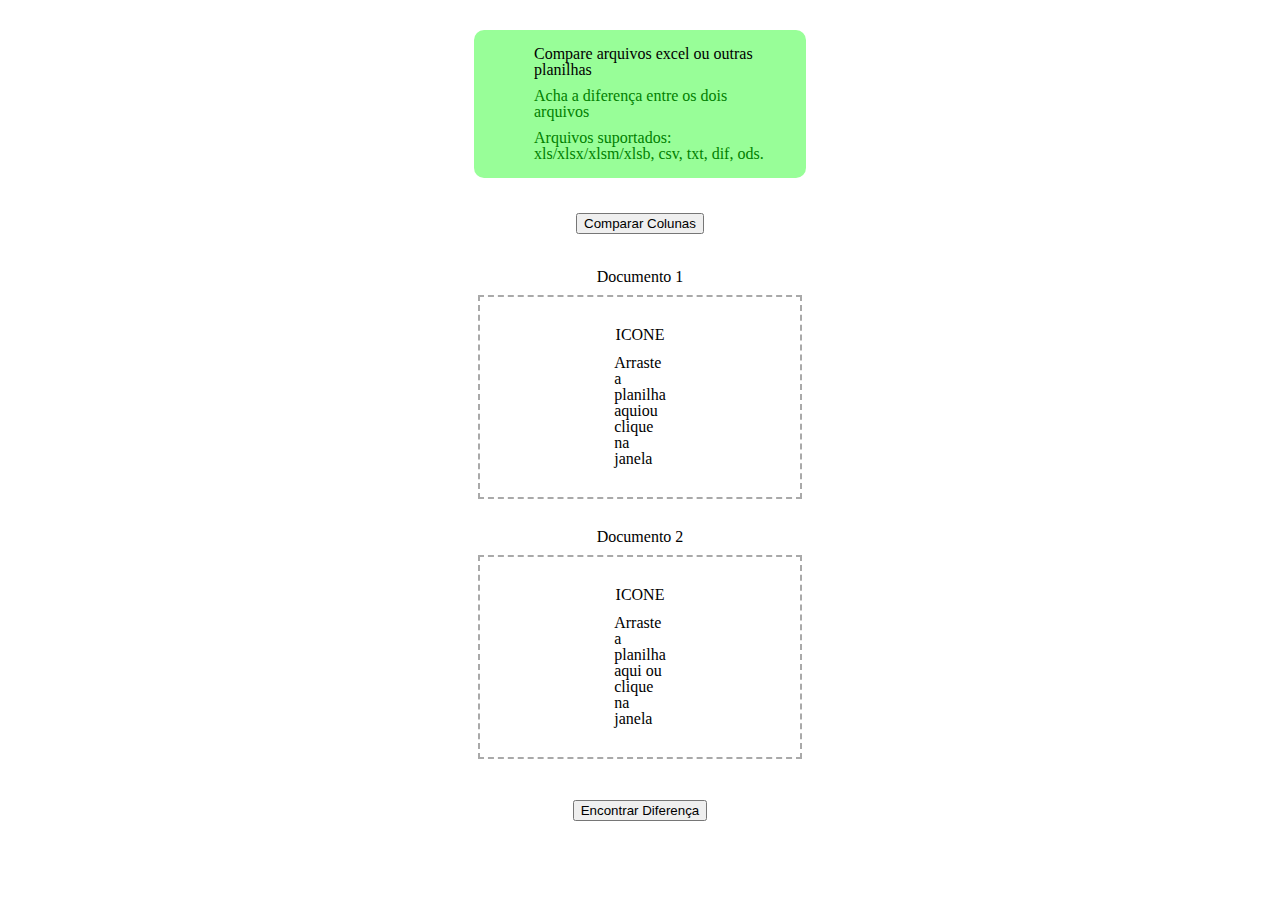
==== index.html @ 7a3a8b61 "first commit" ====
<!DOCTYPE html>
<html>

<head>
  <meta charset="utf-8">
  <meta name="viewport" content="width=device-width">
  <title>Projeto</title>
  <link rel="stylesheet" href="./assets/css/style.css"/>
  <link rel="stylesheet" href="./assets/css/reset.css" />
</head>
<body>

  <div class="wrap">
      <p style="margin-left:30px;"><b>Compare arquivos excel  ou outras planilhas</b></p>
      <p style="margin-left:30px; color: green;"><b>Acha a diferença entre os dois arquivos </b></p>
      <p style="margin-left:30px; color: green;"><b>Arquivos suportados: xls/xlsx/xlsm/xlsb, csv, txt, dif, ods.</b></p>
  </div>

  <div class="inputBox">
    <input type="submit" value="Comparar Colunas" class="inputUser">
  </div>

  <div class="text">
    <h2><b>Documento 1</b></h2>
  </div>

  <div class="box">
    <p>ICONE</p>
    <p><b>Arraste a planilha aqui</b>ou clique na janela</p>
  </div>

  <div class="text">
      <h2><b>Documento 2</b></h2>
  <div class="box">
    <p>ICONE</p>
    <p><b>Arraste a planilha aqui</b> ou clique na janela</p>
  </div>

  <div class="start">
    <input type="submit" value="Encontrar Diferença" class="inputUser">
  </div>



</body>
</html>
---- assets/css/style.css ----
.wrap{
    display: flex;
    background-color: rgba(86, 254, 86, 0.611);
    width: 272px;
    height: 100px;
    border-radius: 10px;
    margin: 30px auto 24px;
    padding: 24px 30px;
    flex-direction: column;
    justify-content: center;
    align-items: center;
    gap: 10px;
}

.inputBox{
    display: flex;
    width: 272px;
    height: 31px;
    border-radius: 10px;
    margin: 30px auto 24px;
    flex-direction: column;
    justify-content: center;
    align-items: center;
    gap: 10px;
}

.start{
    display: flex;
    width: 272px;
    height: 31px;
    border-radius: 10px;
    margin: 6px auto 24px;
    flex-direction: column;
    justify-content: center;
    align-items: center;
    gap: 10px;
}


.box{
    display: flex;
    padding: 100px 160px;
    margin: 10px auto 30px;
    border-color: darkgray;
    border-width: 2px;
    border-style: dashed;
    box-sizing: border-box;
    width: 272px;
    height: 150px;
    flex-direction: column;
    justify-content: center;
    align-items: center;
    gap: 12px;
}

.text{
    display: flex;
    margin-top: 30px;
    flex-direction: column;
    justify-content: center;
    align-items: center;


}

@media screen and (min-width: 384px) {
    .box{
        flex-direction: row;
    }
}

@media screen and (min-width: 1068px) {
    .box{
        flex-direction: column;
    }
}
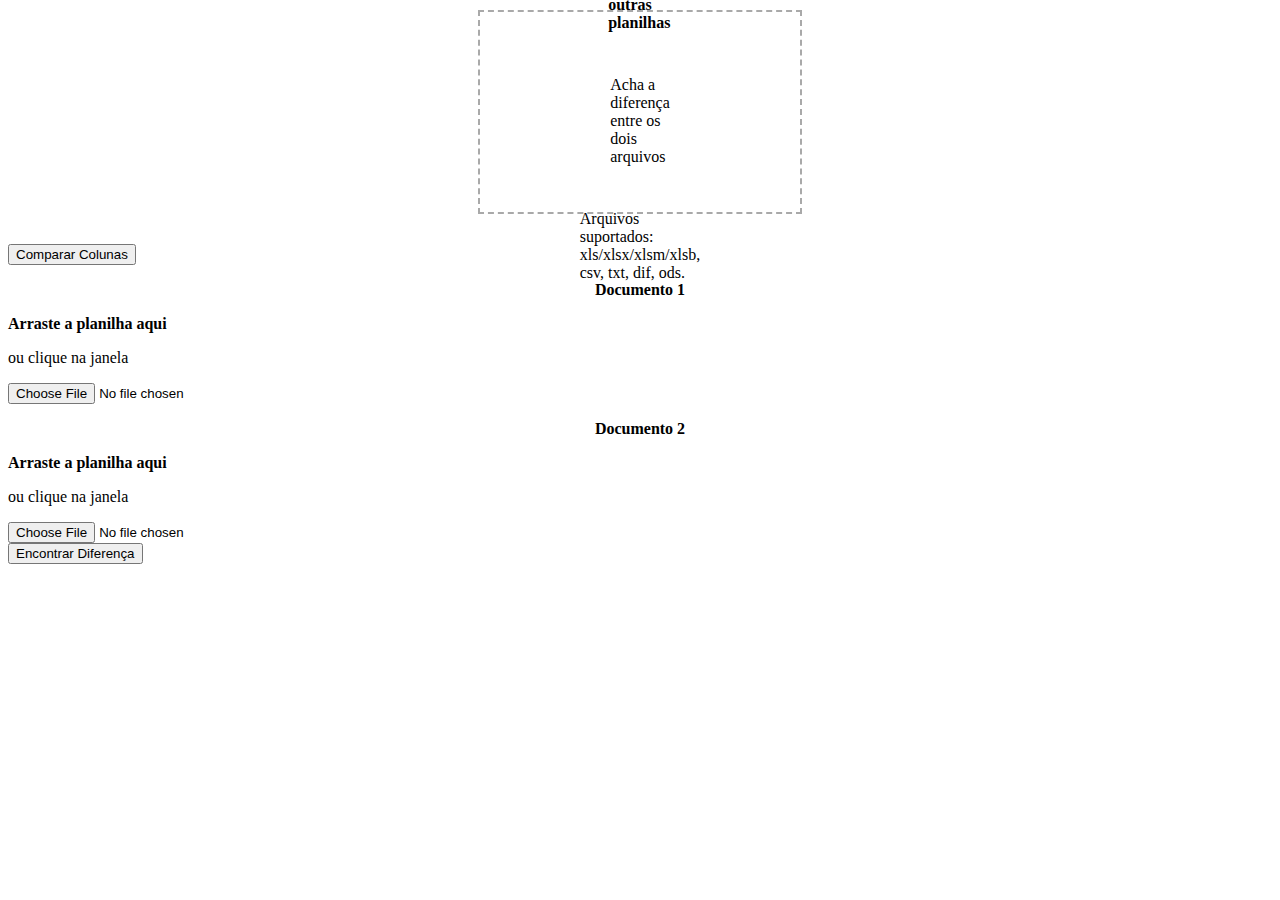
==== commit e75b0db6: "Update index.html" ====
--- a/index.html
+++ b/index.html
@@ -3,44 +3,51 @@
 
 <head>
   <meta charset="utf-8">
-  <meta name="viewport" content="width=device-width">
+  <meta name="viewport" content="width=device-width, initial-scale=1">
   <title>Projeto</title>
   <link rel="stylesheet" href="./assets/css/style.css"/>
-  <link rel="stylesheet" href="./assets/css/reset.css" />
 </head>
-<body>
+  <body>
 
-  <div class="wrap">
-      <p style="margin-left:30px;"><b>Compare arquivos excel  ou outras planilhas</b></p>
-      <p style="margin-left:30px; color: green;"><b>Acha a diferença entre os dois arquivos </b></p>
-      <p style="margin-left:30px; color: green;"><b>Arquivos suportados: xls/xlsx/xlsm/xlsb, csv, txt, dif, ods.</b></p>
+  <div class="box">
+    <p><b>Compare arquivos excel  ou outras planilhas</b></p>
+    <p>Acha a diferença entre os dois arquivos</p>
+    <p>Arquivos suportados: xls/xlsx/xlsm/xlsb, csv, txt, dif, ods.</p>
   </div>
 
-  <div class="inputBox">
-    <input type="submit" value="Comparar Colunas" class="inputUser">
-  </div>
+  <div class="dropzone-actions">
+    <button type="reset">Comparar Colunas</button>
 
-  <div class="text">
-    <h2><b>Documento 1</b></h2>
-  </div>
+  <p style="text-align: center;"><strong>Documento 1</strong></p>
 
-  <div class="box">
-    <p>ICONE</p>
-    <p><b>Arraste a planilha aqui</b>ou clique na janela</p>
-  </div>
+  <form class="dropzone-box">
+    <div class="dropzone-area">
+      <p><strong>Arraste a planilha aqui</strong></p>
+    <p>ou clique na janela</p>
+      <div class="file-upload-icon"></div>
+      <input
+      type="file" required
+      id="upload-file" name="uploaded-file">
+    </div>
+  </form>
 
-  <div class="text">
-      <h2><b>Documento 2</b></h2>
-  <div class="box">
-    <p>ICONE</p>
-    <p><b>Arraste a planilha aqui</b> ou clique na janela</p>
-  </div>
+  <p style="text-align: center;"><strong>Documento 2</strong></p>
 
-  <div class="start">
-    <input type="submit" value="Encontrar Diferença" class="inputUser">
-  </div>
+  <form class="dropzone-box">
+    <div class="dropzone-area">
+      <p><strong>Arraste a planilha aqui</strong></p>
+    <p>ou clique na janela</p>
+      <div class="file-upload-icon"></div>
+      <input
+      type="file" required
+      id="upload-file" name="uploaded-file">
+    </div>
+  </form>
 
+  <div class="dropzone-actions">
+    <button type="reset">Encontrar Diferença</button>
 
-
+  <script src="script.js"></script>
+  
 </body>
 </html>
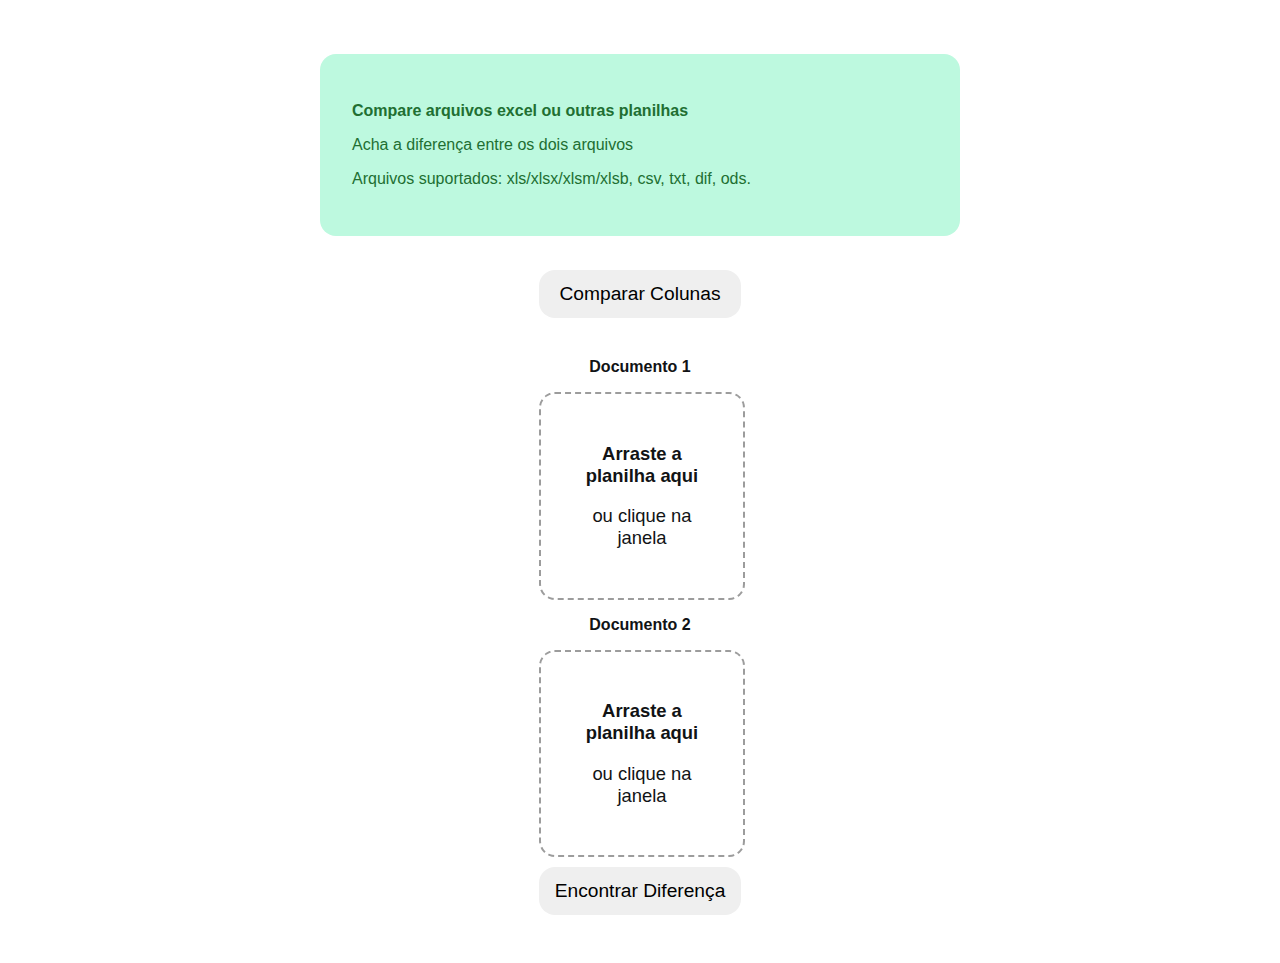
==== commit 87a8aa20: "added changes" ====
--- a/index.html
+++ b/index.html
@@ -5,12 +5,13 @@
   <meta charset="utf-8">
   <meta name="viewport" content="width=device-width, initial-scale=1">
   <title>Projeto</title>
-  <link rel="stylesheet" href="./assets/css/style.css"/>
+  <link rel="stylesheet" href="./assets/css/style.css" />
 </head>
-  <body>
+
+<body>
 
   <div class="box">
-    <p><b>Compare arquivos excel  ou outras planilhas</b></p>
+    <p><b>Compare arquivos excel ou outras planilhas</b></p>
     <p>Acha a diferença entre os dois arquivos</p>
     <p>Arquivos suportados: xls/xlsx/xlsm/xlsb, csv, txt, dif, ods.</p>
   </div>
@@ -18,36 +19,33 @@
   <div class="dropzone-actions">
     <button type="reset">Comparar Colunas</button>
 
-  <p style="text-align: center;"><strong>Documento 1</strong></p>
+    <p style="text-align: center;"><strong>Documento 1</strong></p>
 
-  <form class="dropzone-box">
-    <div class="dropzone-area">
-      <p><strong>Arraste a planilha aqui</strong></p>
-    <p>ou clique na janela</p>
-      <div class="file-upload-icon"></div>
-      <input
-      type="file" required
-      id="upload-file" name="uploaded-file">
-    </div>
-  </form>
+    <form class="dropzone-box">
+      <div class="dropzone-area">
+        <p><strong>Arraste a planilha aqui</strong></p>
+        <p>ou clique na janela</p>
+        <div class="file-upload-icon"></div>
+        <input type="file" required id="upload-file" name="uploaded-file">
+      </div>
+    </form>
 
-  <p style="text-align: center;"><strong>Documento 2</strong></p>
+    <p style="text-align: center;"><strong>Documento 2</strong></p>
 
-  <form class="dropzone-box">
-    <div class="dropzone-area">
-      <p><strong>Arraste a planilha aqui</strong></p>
-    <p>ou clique na janela</p>
-      <div class="file-upload-icon"></div>
-      <input
-      type="file" required
-      id="upload-file" name="uploaded-file">
-    </div>
-  </form>
+    <form class="dropzone-box">
+      <div class="dropzone-area">
+        <p><strong>Arraste a planilha aqui</strong></p>
+        <p>ou clique na janela</p>
+        <div class="file-upload-icon"></div>
+        <input type="file" required id="upload-file" name="uploaded-file">
+      </div>
+    </form>
 
-  <div class="dropzone-actions">
-    <button type="reset">Encontrar Diferença</button>
+    <div class="dropzone-actions">
+      <button type="reset">Encontrar Diferença</button>
 
-  <script src="script.js"></script>
-  
+      <script src="script.js"></script>
+
 </body>
-</html>
+
+</html>--- a/assets/css/style.css
+++ b/assets/css/style.css
@@ -1,69 +1,134 @@
-.wrap{
+:root{
+    --primary: #bdf9df;
+    --primary-houver: #216f32;
+    --bg: #ffffff;
+    --secundary: #dedede;
+    --secundary-houver: #dedede;
+    --gray: #9c9c9c;
+    --border: #333333:
+    --dropzone-border: #f7f1f1;
+    --headline: #111315;
+    --text:  #111315;
+    --primary-text:  #111315;
+    --dropzone-over: var (--secondary);
+}
+body{
+    font-family: 'Work Sans',sans-serif;
+    background: var (--bg);
     display: flex;
-    background-color: rgba(86, 254, 86, 0.611);
-    width: 272px;
-    height: 100px;
-    border-radius: 10px;
-    margin: 30px auto 24px;
-    padding: 24px 30px;
-    flex-direction: column;
     justify-content: center;
     align-items: center;
-    gap: 10px;
+    flex-direction: column;
+    padding: 1rem;
+    color: var(--text);
 }
 
-.inputBox{
-    display: flex;
-    width: 272px;
-    height: 31px;
-    border-radius: 10px;
+*::selection{
+    background: var(--primary);
+    color: var(--btn-text);
+}
+.box{
+    background: var(--primary);
+    border-radius: 1rem;
+    padding: 2rem;
     margin: 30px auto 24px;
     flex-direction: column;
     justify-content: center;
-    align-items: center;
-    gap: 10px;
+    align-items: start;
+    max-width: 36rem;
+    width: 100%;
 }
 
-.start{
-    display: flex;
-    width: 272px;
-    height: 31px;
-    border-radius: 10px;
-    margin: 6px auto 24px;
-    flex-direction: column;
+.box p{
+    color: var(--primary-houver);
+}
+
+.dropzone-actions button[type='reset'] {
+    border-radius: 1rem;
+    justify-content: center;
+    margin: 10px auto 24px;
+    max-width: 36rem;
+    width: 100%;
+    cursor: pointer;
+}
+
+.dropzone-actions button[type='reset']:houver {
+    background: var(--secundary-houver);
+    
+}
+
+.dropzone-box{
+    border-radius: 1rem;
     justify-content: center;
     align-items: center;
-    gap: 10px;
-}
-
-
-.box{
-    display: flex;
-    padding: 100px 160px;
-    margin: 10px auto 30px;
-    border-color: darkgray;
-    border-width: 2px;
-    border-style: dashed;
-    box-sizing: border-box;
-    width: 272px;
-    height: 150px;
-    flex-direction: column;
-    justify-content: center;
-    align-items: center;
-    gap: 12px;
-}
-
-.text{
-    display: flex;
-    margin-top: 30px;
-    flex-direction: column;
-    justify-content: center;
-    align-items: center;
-
+    border: 2px dashed var(--gray);
+    width: 100%;
 
 }
 
-@media screen and (min-width: 384px) {
+.dropzone-box h2{
+    font-size: 1.4rem;
+    margin-bottom: 0.6rem;
+    color: var(--headline);
+}
+
+.dropzone-box p{
+    font-size: 1.15rem;
+    color: var(--headline);
+}
+
+.dropzone-area{
+    padding:15%;
+    position: relative;
+    text-align: center;
+    align-items: center;
+    flex-direction: column;
+    border-radius: 1rem;
+    cursor: pointer;
+    transition: all 0.3s ease;
+}
+
+.dropzone-area [type="file"]{
+    cursor:pointer;
+    position: absolute;
+    opacity: 0;
+    top:0;
+    right: 0;
+    bottom: 0;
+    left: 0;
+}
+
+.dropzone-area .file-upload-icon svg{
+    height: 6rem;
+    max-width: 6rem;
+    margin-bottom: 0.5rem;
+    stroke: var(--headline);
+}
+
+.dropzone-area:haver {
+    background: var(--dropzone-over);
+}
+
+.dropzone-over{
+    border: 2px solid var(--primary);
+    background: var(--dropzone-over);
+}
+
+.dropzone-actions button{
+    flex-grow: 1;
+    min-height: 3rem;
+    font-size: 1.2rem;
+    border: none;
+    transition: background 0.3s ease;
+}
+
+@media screen and (min-width: 768px) {
+    .box{
+        flex-direction: row;
+    }
+}
+
+@media screen and (min-width: 1824px) {
     .box{
         flex-direction: row;
     }
@@ -73,4 +138,4 @@
     .box{
         flex-direction: column;
     }
-}+}
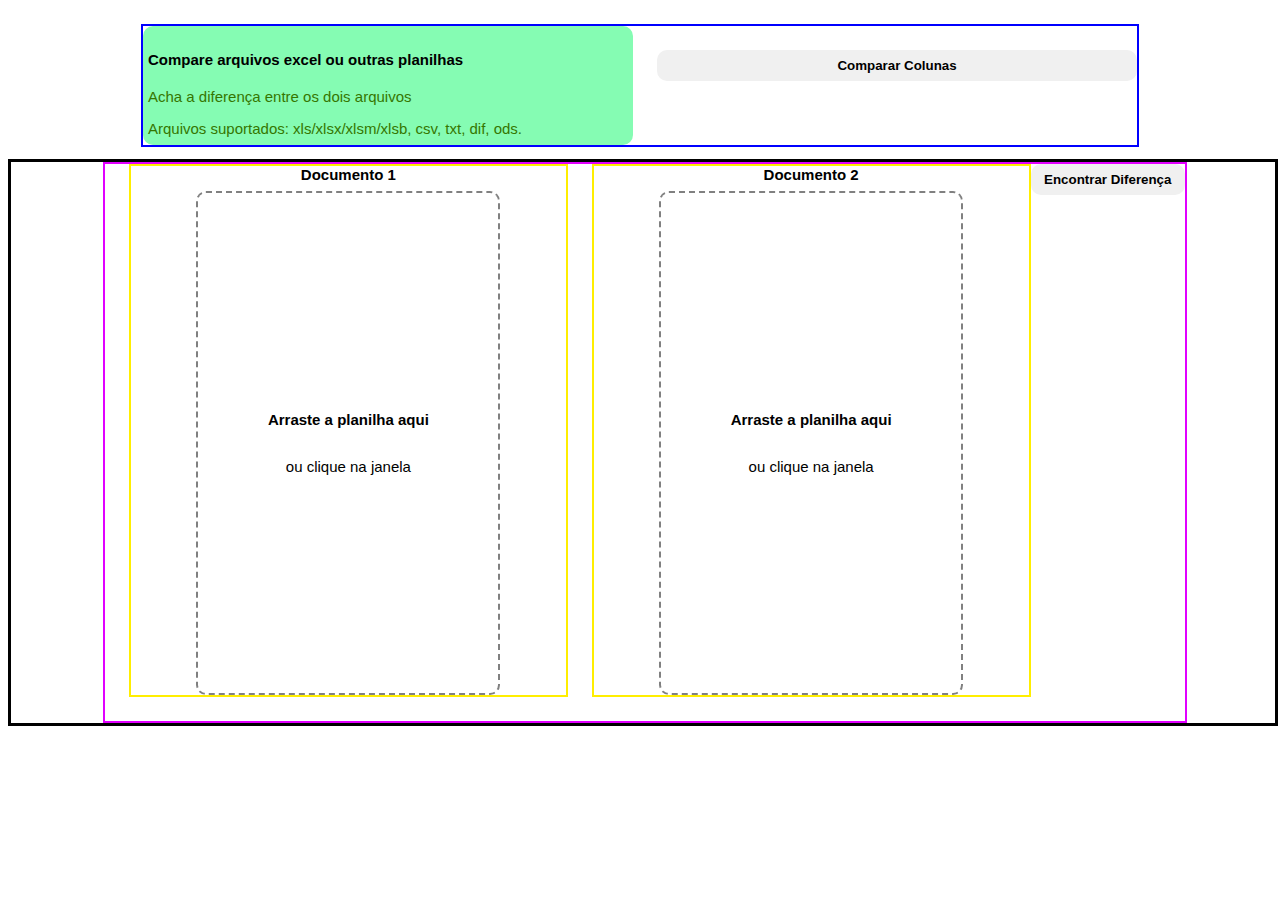
==== commit 31532dc2: "index.html" ====
--- a/index.html
+++ b/index.html
@@ -5,47 +5,45 @@
   <meta charset="utf-8">
   <meta name="viewport" content="width=device-width, initial-scale=1">
   <title>Projeto</title>
-  <link rel="stylesheet" href="./assets/css/style.css" />
+  <link rel="stylesheet" href="./assets/css/style.css"/>
 </head>
+  <body>
 
-<body>
-
+<div class="form-box">
+<div class="drop-box">
   <div class="box">
-    <p><b>Compare arquivos excel ou outras planilhas</b></p>
+    <h4>Compare arquivos excel  ou outras planilhas</h4>
     <p>Acha a diferença entre os dois arquivos</p>
     <p>Arquivos suportados: xls/xlsx/xlsm/xlsb, csv, txt, dif, ods.</p>
   </div>
+    <button type="submit" class="comparator-button">Comparar Colunas</button> 
+  
+  </div>
+  <div class="form-wrapper">
+      <form method="post">
+        <div class="form-container">
+          <div class="input-container">
+            <label><strong> Documento 1</strong></label>
+              <div class="dropzone-area">
+                <p><strong>Arraste a planilha aqui</strong></p><p>ou clique na janela</p>
+                <input
+                type="file" required
+                id="upload-file" name="uploaded-file">
+              </div>          
+            </div>
+          
+              <div class="input-container">
+                <label><strong> Documento 2</strong></label >
+                  <div class="dropzone-area">
+                    <p><strong>Arraste a planilha aqui</strong></p><p>ou clique na janela</p>
+                    <input
+                    type="file" required
+                    id="upload-file" name="uploaded-file"/>
+                  </div>          
+                </div>
 
-  <div class="dropzone-actions">
-    <button type="reset">Comparar Colunas</button>
-
-    <p style="text-align: center;"><strong>Documento 1</strong></p>
-
-    <form class="dropzone-box">
-      <div class="dropzone-area">
-        <p><strong>Arraste a planilha aqui</strong></p>
-        <p>ou clique na janela</p>
-        <div class="file-upload-icon"></div>
-        <input type="file" required id="upload-file" name="uploaded-file">
-      </div>
-    </form>
-
-    <p style="text-align: center;"><strong>Documento 2</strong></p>
-
-    <form class="dropzone-box">
-      <div class="dropzone-area">
-        <p><strong>Arraste a planilha aqui</strong></p>
-        <p>ou clique na janela</p>
-        <div class="file-upload-icon"></div>
-        <input type="file" required id="upload-file" name="uploaded-file">
-      </div>
-    </form>
-
-    <div class="dropzone-actions">
-      <button type="reset">Encontrar Diferença</button>
-
-      <script src="script.js"></script>
-
-</body>
-
-</html>+        <button class="form-button" type="submit">Encontrar Diferença</button>
+      </form>
+    </div>
+  </body>
+</html>
--- a/assets/css/style.css
+++ b/assets/css/style.css
@@ -1,141 +1,231 @@
-:root{
-    --primary: #bdf9df;
-    --primary-houver: #216f32;
-    --bg: #ffffff;
-    --secundary: #dedede;
-    --secundary-houver: #dedede;
-    --gray: #9c9c9c;
-    --border: #333333:
-    --dropzone-border: #f7f1f1;
-    --headline: #111315;
-    --text:  #111315;
-    --primary-text:  #111315;
-    --dropzone-over: var (--secondary);
-}
+
 body{
     font-family: 'Work Sans',sans-serif;
-    background: var (--bg);
-    display: flex;
-    justify-content: center;
-    align-items: center;
-    flex-direction: column;
-    padding: 1rem;
-    color: var(--text);
-}
-
-*::selection{
-    background: var(--primary);
-    color: var(--btn-text);
-}
+    font-size: 15px;
+}
+.form-box{
+    justify-content: center;
+}
+
+.drop-box{
+    border: 2px solid blue;
+    display: flex;
+    width: 100%;
+    margin: 24px auto 12px;
+    flex-direction: column;
+    justify-content: center;
+    align-items: center;
+
+}
+
 .box{
-    background: var(--primary);
-    border-radius: 1rem;
-    padding: 2rem;
-    margin: 30px auto 24px;
-    flex-direction: column;
-    justify-content: center;
-    align-items: start;
-    max-width: 36rem;
-    width: 100%;
+    background: rgb(133, 252, 179);
+    border-radius: 10px;
+    width: 272px;
+    height: 170px;
+    padding: 5px;
+
 }
 
 .box p{
-    color: var(--primary-houver);
-}
-
-.dropzone-actions button[type='reset'] {
-    border-radius: 1rem;
-    justify-content: center;
-    margin: 10px auto 24px;
-    max-width: 36rem;
-    width: 100%;
-    cursor: pointer;
-}
-
-.dropzone-actions button[type='reset']:houver {
-    background: var(--secundary-houver);
-    
-}
-
-.dropzone-box{
-    border-radius: 1rem;
-    justify-content: center;
-    align-items: center;
-    border: 2px dashed var(--gray);
-    width: 100%;
-
-}
-
-.dropzone-box h2{
-    font-size: 1.4rem;
-    margin-bottom: 0.6rem;
-    color: var(--headline);
-}
-
-.dropzone-box p{
-    font-size: 1.15rem;
-    color: var(--headline);
+    color: rgb(53, 118, 0);
+
+}
+
+.comparator-button[type='submit']{
+    background-color: rgb(240, 240, 240);
+    margin: 24px auto 24px;
+    width: 272px;
+    height: 31px;
+    border-radius: 10px;
+    border: none;
+    font-weight: bold;
+    appearance: none;
+    cursor: pointer;
+      
+}
+
+.form-wrapper{
+    border: 2px solid rgb(255, 0, 85);
+    display: flex;
+    width: 100%;
+    gap: 24px;
+    flex-direction: column;
+    align-items: center;
+
+}
+
+.form-container {
+    border: 2px solid rgb(225, 0, 255);
+    width: 100%;
+}
+
+.input-container {
+    border: 2px solid rgb(255, 238, 0);
+    display: flex;
+    max-width: 300px;
+    width: 100%;
+    gap: 8px;
+    margin-bottom: 24px;
+    flex-direction: column;
+    align-items: center;
+
 }
 
 .dropzone-area{
-    padding:15%;
-    position: relative;
+    display: flex;
+    border: 2px dashed gray;
+    width: 100%;
+    height: 150px;
+    max-width: 300px;
+    flex-direction: column;
     text-align: center;
-    align-items: center;
-    flex-direction: column;
-    border-radius: 1rem;
-    cursor: pointer;
-    transition: all 0.3s ease;
+    justify-content: center;
+    border-radius: 10px;
+    cursor: pointer;
+
+
 }
 
 .dropzone-area [type="file"]{
-    cursor:pointer;
+    border: 2px solid rgb(255, 128, 0);
+    max-width: 300px;
+    width: 100%;
     position: absolute;
     opacity: 0;
     top:0;
     right: 0;
     bottom: 0;
     left: 0;
-}
-
-.dropzone-area .file-upload-icon svg{
-    height: 6rem;
-    max-width: 6rem;
-    margin-bottom: 0.5rem;
-    stroke: var(--headline);
-}
-
-.dropzone-area:haver {
-    background: var(--dropzone-over);
-}
-
-.dropzone-over{
-    border: 2px solid var(--primary);
-    background: var(--dropzone-over);
-}
-
-.dropzone-actions button{
-    flex-grow: 1;
-    min-height: 3rem;
-    font-size: 1.2rem;
-    border: none;
-    transition: background 0.3s ease;
-}
-
-@media screen and (min-width: 768px) {
-    .box{
-        flex-direction: row;
-    }
-}
-
-@media screen and (min-width: 1824px) {
-    .box{
-        flex-direction: row;
-    }
-}
-
-@media screen and (min-width: 1068px) {
-    .box{
-        flex-direction: column;
-    }
-}
+    cursor:pointer;
+
+
+}
+
+.form-button {
+    background-color: rgb(240, 240, 240);
+    border-radius: 10px;
+    width: 275px;
+    height: 31px;
+    margin-bottom: 24px;
+    border: none;
+    font-weight: bold;
+    cursor: pointer;
+}
+
+
+
+
+@media screen and (min-width: 1024px) {
+
+.drop-box{
+    border: 2px solid blue;
+    display: flex;
+    width: min-content;
+    gap: 24px;
+    flex-direction: row;
+    align-items: start;
+
+}
+
+.box{
+    background: rgb(133, 252, 179);
+    border-radius: 10px;
+    width: 480px;
+    height: 109px;
+    padding: 5px;
+
+}
+
+.comparator-button[type='submit']{
+    background-color: rgb(240, 240, 240);
+    width: 480px;
+    height: 31px;
+    border-radius: 10px;
+    border: none;
+    font-weight: bold;
+    appearance: none;
+    cursor: pointer;
+      
+}
+
+.form-wrapper{
+    border: 2px solid rgb(255, 0, 85);
+    display: flex;
+    width: 100%;
+    gap: 24px;
+    flex-direction: column;
+    align-items: center;
+
+}
+
+.form-container {
+    display: flex;
+    flex-direction: row;
+    border: 2px solid rgb(225, 0, 255);
+    width: 100%;
+}
+
+.input-container {
+    border: 2px solid rgb(255, 238, 0);
+    display: flex;
+    max-width: 480px;
+    width: 100%;
+    gap: 8px;
+    margin-bottom: 24px;
+    margin-left: 24px;
+    flex-direction: column;
+    align-items: center;
+
+}
+
+.dropzone-area{
+    display: flex;
+    border: 2px dashed gray;
+    width: 480px;
+    height: 500px;
+    flex-direction: column;
+    text-align: center;
+    justify-content: center;
+    border-radius: 10px;
+
+}
+.dropzone-area [type="file"]{
+    max-width: 300px;
+    width: 100%;
+    position: absolute;
+    opacity: 0;
+    top:0;
+    right: 0;
+    bottom: 0;
+    left: 0;
+    cursor:pointer;
+}
+
+.form-button {
+    background-color: rgb(240, 240, 240);
+    border-radius: 10px;
+    width: 189px;
+    height: 31px;
+    margin-bottom: 24px;
+    border: none;
+    font-weight: bold;
+    cursor: pointer;
+}
+
+  .input-container {
+    width: 50%;
+  }
+
+  form {
+    width: 100%;
+    max-width: 1080px;
+    box-sizing: border-box;
+  }
+
+  .form-wrapper {
+    border: 3px solid black;
+    display: flex;
+    justify-content: center;
+  }
+}
